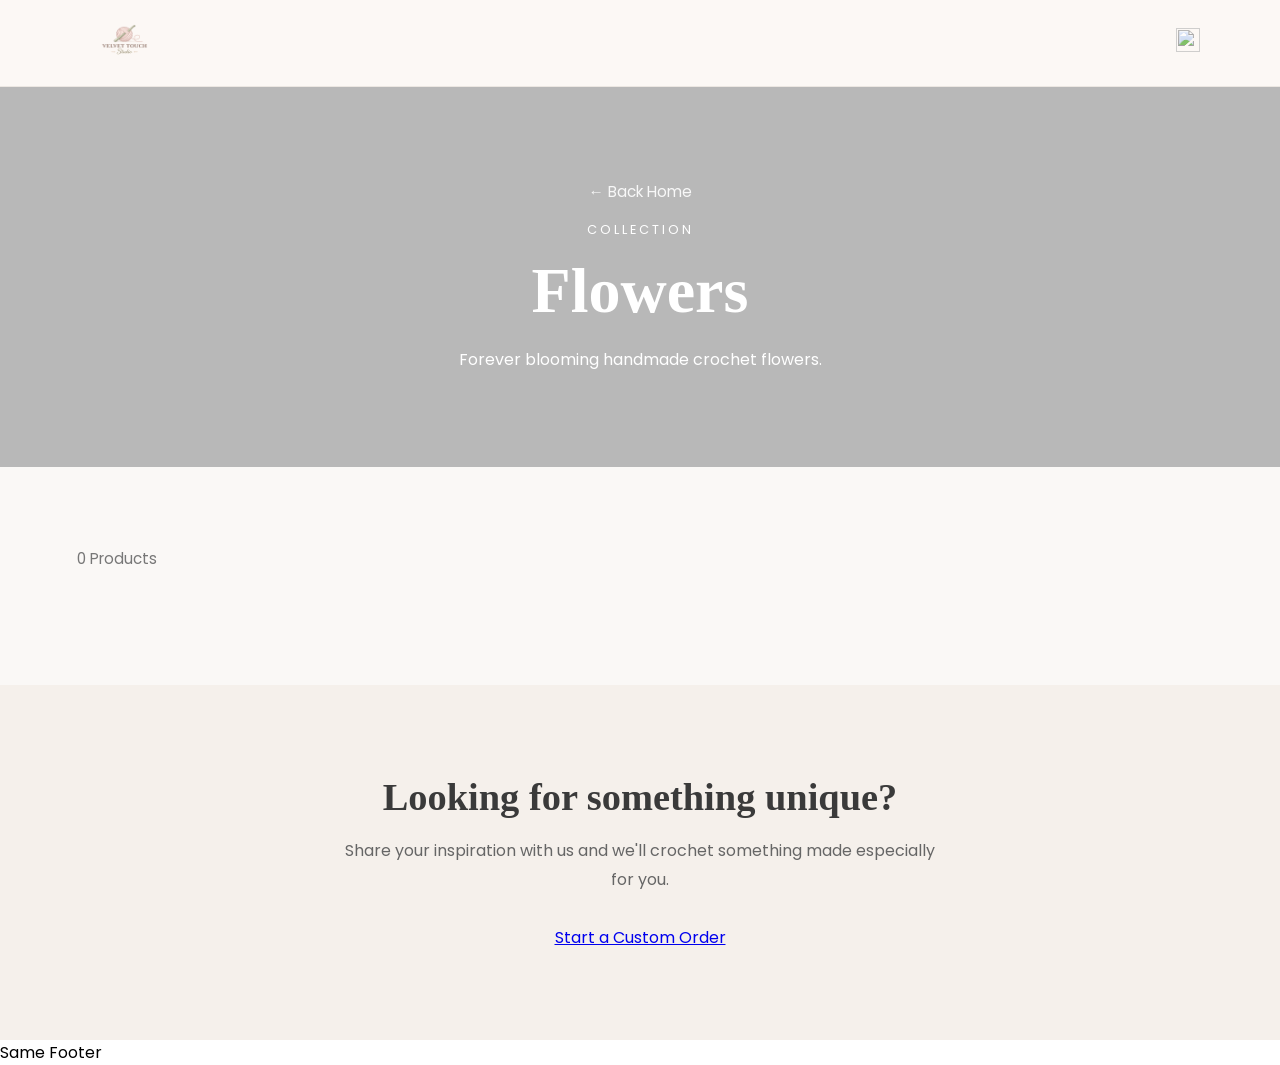
==== collection.html @ 92d32de0 "!!" ====
<!DOCTYPE html>
<html lang="en">
<head>
    <meta charset="UTF-8">
    <meta name="viewport"
        content="width=device-width, initial-scale=1.0">

    <title>Collection | Velvet Touch Studio</title>

    <link rel="stylesheet" href="landing.css">
    <link rel="stylesheet" href="collection.css">
    <link
      href="https://fonts.googleapis.com/css2?family=Dancing+Script:wght@400..700&family=Poppins:wght@300;400;500;600&display=swap"
      rel="stylesheet"
    />

</head>

<body>

<!-- ================= NAVBAR ================= -->

<header class="navbar">

    <a href="index.html">
        <img src="Assets/logo-studio.png"
            class="nav-logo">
    </a>

    <div class="nav-icons">

        <a href="https://www.instagram.com/velvet_touch_studio07/"
            target="_blank">

            <img src="Assets/instagram.png"
                class="social-icon">

        </a>

    </div>

</header>


<!-- ================= HERO ================= -->

<section class="collection-hero">

    <div class="overlay"></div>

    <div class="hero-content">

        <a href="index.html" class="back-link">
            ← Back Home
        </a>

        <span id="collectionTag">
            Collection
        </span>

        <h1 id="collectionTitle">
            Flowers
        </h1>

        <p id="collectionDescription">

            Handmade crochet creations made
            with love and care.

        </p>

    </div>

</section>


<!-- ================= PRODUCTS ================= -->

<section class="collection-products">

    <div class="product-count">

        <span id="totalProducts">
            0 Products
        </span>

    </div>

    <div class="product-grid"
        id="productGrid">

    </div>

</section>


<!-- ================= CTA ================= -->

<section class="custom-order">

    <h2>

        Looking for something unique?

    </h2>

    <p>

        Share your inspiration with us and
        we'll crochet something made
        especially for you.

    </p>

    <a

href="https://wa.me/919152368605?text=Hi! I'd like to place a custom crochet order."

class="order-btn"

target="_blank">

Start a Custom Order

</a>

</section>


<!-- ================= FOOTER ================= -->

<footer>

    Same Footer

</footer>


<script src="collection.js"></script>

</body>

</html>
---- landing.css ----
* {
  margin: 0;
  padding: 0;
  box-sizing: border-box;
  font-family: "Poppins", sans-serif;
}

/* ANNOUNCEMENT BAR */
/* Announcement Bar */

.announcement-bar {
  width: 100%;
  overflow: hidden;
  background: #2f2a27;
  color: #fff;
  border-bottom: 1px solid rgba(255, 255, 255, 0.08);
  padding: 12px 0;
}

.announcement-track {
  display: flex;
  width: max-content;
  animation: marquee 18s linear infinite;
}

.announcement-track span {
  white-space: nowrap;
  padding-right: 80px;
  font-size: 12px;
  letter-spacing: 2px;
  text-transform: uppercase;
  font-weight: 500;
}

@keyframes marquee {
  from {
    transform: translateX(0%);
  }

  to {
    transform: translateX(-50%);
  }
}

/* NAVBAR */
/* ================= NAVBAR ================= */
/* ================= NAVBAR ================= */

.navbar{
    position: sticky;
    top:0;
    z-index:1000;

    display:flex;
    justify-content:space-between;
    align-items:center;

    padding:14px 80px;

    background:rgba(252,248,245,.92);
    backdrop-filter:blur(15px);

    border-bottom:1px solid #ece7e2;
}

.nav-logo{
    height:58px;
    display:block;
}

/* Links */

.nav-links{
    display:flex;
    align-items:center;
    gap:50px;
}

.nav-links a{
    text-decoration:none;
    color:#3B312E;
    font-size:15px;
    font-weight:500;
    position:relative;
    transition:.3s;
}

.nav-links a::after{
    content:"";
    position:absolute;

    left:0;
    bottom:-6px;

    width:0;
    height:2px;

    background:#8A5A63;

    transition:.3s;
}

.nav-links a:hover{
    color:#8A5A63;
}

.nav-links a:hover::after{
    width:100%;
}

/* Right */

.nav-right{
    display:flex;
    align-items:center;
}

.social-icon{
    width:24px;
    height:24px;

    opacity:.75;

    transition:.3s;
}

.social-icon:hover{
    opacity:1;
    transform:scale(1.12);
}
/* HERO */
/* ================= HERO ================= */

.hero {
    display: flex;
    justify-content: space-between;
    align-items: center;

    padding: 80px 90px;
    min-height: 85vh;

    background: #FCF8F5;
    overflow: hidden;
}

.hero-left {
    width: 48%;
}

.hero-tag {
    color: #8A5A63;
    font-size: 14px;
    letter-spacing: 3px;
    text-transform: uppercase;
    margin-bottom: 18px;
}

.hero-left h1 {
    font-size: 4.5rem;
    line-height: 1;
    color: #2F2A27;
    font-family: "Cormorant Garamond", serif;
    margin-bottom: 24px;
}

.hero-left p {
    font-size: 18px;
    line-height: 1.8;
    color: #666;
    max-width: 500px;
    margin-bottom: 35px;
}

.hero-buttons{
    display:flex;
    gap:18px;
}

.hero-buttons a{
    text-decoration:none;
    padding:14px 28px;
    border-radius:999px;
    font-weight:600;
    transition:.3s;
}

.hero-buttons a:first-child{
    background:#8A5A63;
    color:white;
}

.hero-buttons a:last-child{
    border:1px solid #8A5A63;
    color:#8A5A63;
}

.hero-buttons a:hover{
    transform:translateY(-4px);
}

/* RIGHT */

.hero-right{
    width:45%;
    position:relative;

    display:flex;
    justify-content:center;
    align-items:center;
}

/* Blob */

.blob{
    position:absolute;

    width:480px;
    height:480px;

    background:#F3E4DB;

    border-radius:55% 45% 60% 40%;

    z-index:1;
}

/* Image */

.hero-right img{
    width:430px;
    position:relative;
    z-index:2;

    animation:float 5s ease-in-out infinite;
}

/* Floating Animation */

@keyframes float{

    0%{
        transform:translateY(0);
    }

    50%{
        transform:translateY(-12px);
    }

    100%{
        transform:translateY(0);
    }

}
/* FEATURES */
.why-us {
  background: #f8f5f1;
  padding: 70px 8%;
}

.section-heading {
  text-align: center;
  margin-bottom: 45px;
}

.section-heading span {
  color: #8aa583;
  font-size: 0.8rem;
  letter-spacing: 3px;
  font-weight: 600;
}

.section-heading h2 {
  margin-top: 10px;
  font-size: 2rem;
  color: #3d352f;
}

.feature-grid {
  display: flex;
  justify-content: center;
  gap: 35px;
  flex-wrap: wrap;
}

.feature-card {
  width: 220px;
  text-align: center;
  padding: 0;
  background: transparent;
  border-radius: 0;
}

.feature-card img {
  width: 58px;
  margin-bottom: 18px;
  cursor :pointer;
  transition: transform .3s ease;
}

.feature-card:hover img {
  transform: translateY(-6px);
}

.feature-card h3 {
  font-size: 1.1rem;
  color: #3d352f;
  margin-bottom: 10px;
}

.feature-card p {
  color: #6b6b6b;
  line-height: 1.7;
  font-size: .92rem;
}
/* SHARED PRODUCT STYLES */
.section-title {
  font-size: 2.2rem;
  font-family: "Dancing Script", cursive;
  color: #3a3a3a;
  margin-bottom: 6px;
}
.section-subtitle {
  color: #888;
  font-size: 0.92rem;
  font-weight: 300;
}
.product-info {
  padding: 14px 16px 18px;
}
.product-info h3 {
  font-size: 0.95rem;
  color: #3a3a3a;
  margin-bottom: 4px;
  font-weight: 500;
}
.price {
  color: #8aa583;
  font-weight: 600;
  font-size: 0.95rem;
  margin-bottom: 12px;
}
.card-btn {
  display: inline-block;
  text-decoration: none;
  padding: 7px 18px;
  border-radius: 50px;
  background: #8aa583;
  color: white;
  font-size: 0.82rem;
  font-weight: 500;
  transition: background 0.2s;
}
.card-btn:hover {
  background: #76926e;
}

/* NEW ARRIVALS */
/* ================= NEW ARRIVALS ================= */

/*========================*/

.new-arrivals{

width:min(1300px,92%);

margin:90px auto;

background:#4F3138;

border-radius:35px;

padding:45px;

}

/*========================*/

.arrival-header{

display:flex;

justify-content:space-between;

align-items:center;

padding-bottom:25px;

margin-bottom:35px;

border-bottom:1px solid rgba(255,255,255,.12);

}

.arrival-header h2{

font-size:2.8rem;

font-family:"Cormorant Garamond",serif;

color:white;

margin-top:12px;

}

.arrival-header p{

margin-top:10px;

color:#D6C8CB;

max-width:430px;

line-height:1.7;

}

.arrival-heading-small{

background:#65414A;

padding:8px 18px;

border-radius:999px;

color:#F2C66E;

font-size:.72rem;

letter-spacing:2px;

font-weight:600;

}

.arrival-header a{

color:white;

text-decoration:none;

font-weight:600;

}

/*========================*/

.new-arrivals-grid{

display:grid;

grid-template-columns:repeat(auto-fit,minmax(250px,1fr));

gap:26px;

}

/*========================*/

.arrival-card{

background:#65414A;

border-radius:22px;

overflow:hidden;

transition:.35s;

}

.arrival-card:hover{

transform:translateY(-10px);

}

.arrival-image{

padding:18px;

padding-bottom:0;

}

.arrival-image img{

width:100%;

height:320px;

border-radius:18px;

object-fit:cover;

display:block;

}

/*========================*/

.arrival-content{

padding:16px;

}

.arrival-label{

font-size:.72rem;

letter-spacing:2px;

color:#F2C66E;

text-transform:uppercase;

}

.arrival-content h3{

color:white;

/* font-size:1.1rem; */

/* margin:10px 0 22px; */

font-weight:500;

line-height:1.5;
 font-size:1rem;
  margin:8px 0 16px;

}

.arrival-footer{

display:flex;

justify-content:space-between;

align-items:center;

padding-top:15px;

border-top:1px solid rgba(255,255,255,.08);

}

.arrival-price{

color:#F2C66E;

font-size:1.2rem;

font-weight:600;

}

.arrival-btn{

color:white;

text-decoration:none;

font-weight:600;

transition:.3s;

}

.arrival-btn:hover{

transform:translateX(5px);

}

/* OUR COLLECTION */
/*=========================
      COLLECTIONS
==========================*/
.collections{

padding:90px 6%;

background:#faf8f6;

overflow:hidden;

}

.collection-header{

text-align:center;

margin-bottom:45px;

}

.collection-slider{

display:flex;

align-items:center;

gap:20px;

}

.collection-track{

display:flex;

gap:25px;

overflow-x:auto;

scroll-behavior:smooth;

scrollbar-width:none;

}

.collection-track::-webkit-scrollbar{

display:none;

}

.collection-card{

min-width:300px;

background:white;

border-radius:22px;

overflow:hidden;

box-shadow:0 12px 35px rgba(0,0,0,.06);

transition:.35s;

flex-shrink:0;

}

.collection-card:hover{

transform:translateY(-8px);

}

.collection-card img{

width:100%;

height:280px;

object-fit:cover;

}

.collection-info{

padding:24px;

}

.collection-info h3{

font-size:1.2rem;

margin-bottom:15px;

color:#2f2f2f;

}

.collection-info a{

text-decoration:none;

font-weight:600;

color:#8a5a63;

}

.collection-arrow{

width:55px;

height:55px;

border:none;

border-radius:50%;

background:white;

box-shadow:0 5px 20px rgba(0,0,0,.08);

cursor:pointer;

font-size:1.4rem;

transition:.3s;

}

.collection-arrow:hover{

background:#8a5a63;

color:white;

}

/* ===========================
        FOUNDER
=========================== */

.founder{
    max-width:1200px;
    margin:100px auto;
    padding:0 5%;

    display:grid;
    grid-template-columns:420px 1fr;
    align-items:center;
    gap:70px;
}

.founder-image img{
    width:100%;
    height:500px;
    object-fit:cover;

    border-radius:24px;

    box-shadow:0 20px 50px rgba(0,0,0,.08);
}

.founder-tag{
    color:#8AA583;
    font-size:.8rem;
    letter-spacing:3px;
    font-weight:600;
}

.founder-content h2{
    font-size:2.3rem;
    margin:15px 0 25px;
    color:#3d352f;
    font-family:"Cormorant Garamond", serif;
}

.founder-content p{
    color:#666;
    line-height:1.9;
    margin-bottom:18px;
    max-width:580px;
}

.founder-btn{
    display:inline-block;
    margin-top:10px;

    background:#8AA583;
    color:#fff;

    padding:12px 26px;

    border-radius:50px;

    text-decoration:none;
    transition:.3s;
}

.founder-btn:hover{
    background:#76926e;
}

/* FOOTER */
.footer {
  background: #3a3a3a;
  color: white;
  padding: 40px 80px;
  display: flex;
  justify-content: space-between;
  align-items: center;
  flex-wrap: wrap;
  gap: 20px;
}
.footer-left img {
  height: 80px;
  /* filter: brightness(0) invert(1); */
  opacity: 0.85;
}
.footer-left p {
  font-size: 0.82rem;
  color: #aaa;
  margin-top: 8px;
}
.footer-right {
  display: flex;
  gap: 20px;
  align-items: center;
}
.footer-right a {
  color: #ccc;
  text-decoration: none;
  font-size: 0.88rem;
  transition: color 0.2s;
}
.footer-right a:hover {
  color: white;
}
.footer-social {
  display: flex;
  gap: 14px;
  align-items: center;
}
.footer-social-icon {
  height: 22px;
  width: 22px;
  filter: brightness(0) invert(1);
  opacity: 0.75;
  transition: opacity 0.2s;
}
.footer-social-icon:hover {
  opacity: 1;
}
.footer-bottom {
  background: #2e2e2e;
  text-align: center;
  padding: 14px;
  font-size: 0.8rem;
  color: #888;
}
.footer-bottom img {
  height: 15px;
  width: auto;
  filter: brightness(0) invert(1);
}
.carousel-wrapper {
  display: none;
}
.product-grid {
  display: grid;
}
/* .announcement-bar {
  overflow: hidden;
  white-space: nowrap;
}

.announcement-track {
  display: flex;
  width: max-content;
  animation: scroll-left 15s linear infinite;
}



/* @keyframes scroll-left {
  from {
    transform: translateX(0);
  }
  to {
    transform: translateX(-50%);
  }
} */

@media (max-width: 768px) {
  /* NAVBAR */
  .navbar{
        padding:14px 20px;
    }

    .nav-links{
        display:none;
    }

    .nav-logo{
        height:48px;
    }

  /* HERO */
  .hero {
    min-height: 350px;
  }
  .heading {
    font-size: 2.5rem;
  }
  .sub-heading {
    font-size: 0.9rem;
  }

  /* FEATURES */
  .features {
    padding: 40px 20px;
    gap: 30px;
    flex-direction: column;
    align-items: center;
  }

  /* NEW ARRIVALS */
  .new-arrivals {
    padding: 40px 0;
  }
  .new-arrivals-grid {
    display: none;
  }

  /* COLLECTION */
  .collection {
    padding: 40px 0;
  }
  .product-grid {
    display: none !important;
  }

  /* CATEGORY TABS - single scrollable row, no cutoff */
  .category-tabs {
    flex-wrap: wrap;
    justify-content: center;
    overflow-x: auto;
    gap: 8px;
    padding: 0 20px 10px;
    margin: 20px 0 30px;
    scrollbar-width: none;
    -webkit-overflow-scrolling: touch;
  }
  .category-tabs::-webkit-scrollbar {
    display: none;
  }
  .tab-btn {
    flex-shrink: 0;
    white-space: nowrap;
  }
  .tab-btn:last-child {
    margin-right: 20px;
  }

  /* CAROUSEL - clean single card, no peeking */
  .carousel-wrapper {
    display: block;
    padding: 0 20px;
    overflow: hidden;
    width: 100%;
    box-sizing: border-box;
  }
  .carousel-track {
    display: flex;
    width: 100%;
    transition: transform 0.35s ease;
  }
  .carousel-card {
    width: 100%;
    min-width: 100%;
    max-width: 100%;
    flex-shrink: 0;
    background: white;
    border-radius: 16px;
    overflow: hidden;
    box-shadow: 0 4px 20px rgba(0, 0, 0, 0.08);
    position: relative;
    box-sizing: border-box;
  }
  .carousel-card.hidden {
    display: none;
  }
  .carousel-card img {
    width: 100%;
    height: 300px;
    object-fit: contain;
    background: #f9f5f0;
  }
  .carousel-card .new-tag {
    position: absolute;
    top: 12px;
    left: 12px;
  }
  .carousel-dots {
    display: flex;
    justify-content: center;
    gap: 8px;
    margin-top: 16px;
  }
  .dot {
    width: 8px;
    height: 8px;
    border-radius: 50%;
    background: #ccc;
    cursor: pointer;
    transition: all 0.2s;
  }
  .dot.active {
    background: #8aa583;
    width: 20px;
    border-radius: 10px;
  }

  /* FOUNDER */
  .founder {
    flex-direction: column;
  }
  .founder-text {
    padding: 40px 30px;
  }
  .founder-image {
    min-height: 250px;
  }

  /* FOOTER */
  .footer {
    flex-direction: column;
    text-align: center;
    padding: 30px 20px;
  }
}

@media (max-width: 480px) {
  .heading {
    font-size: 2rem;
  }
  .tab-btn {
    padding: 7px 16px;
    font-size: 0.8rem;
  }
}
---- collection.css ----
/* ===========================
      COLLECTION HERO
=========================== */

.collection-hero{
    height:380px;
    background-image:url("../Assets/Banners/flowers.jpg");
    background-size:cover;
    background-position:center;
    position:relative;

    display:flex;
    justify-content:center;
    align-items:center;
    text-align:center;
}

.collection-hero::before{
    content:"";
    position:absolute;
    inset:0;
    background:rgba(0,0,0,.28);
}

.hero-content{
    position:relative;
    z-index:2;
    color:white;
    padding:20px;
}

.back-link{
    display:inline-block;
    color:white;
    text-decoration:none;
    margin-bottom:18px;
    font-size:.95rem;
    opacity:.9;
}

.back-link:hover{
    opacity:1;
}

#collectionTag{
    display:block;
    text-transform:uppercase;
    letter-spacing:3px;
    font-size:.8rem;
    margin-bottom:15px;
}

#collectionTitle{
    font-size:4rem;
    font-family:"Cormorant Garamond",serif;
    margin-bottom:18px;
}

#collectionDescription{
    max-width:600px;
    margin:auto;
    line-height:1.8;
}



/* ===========================
      PRODUCTS
=========================== */

.collection-products{

    padding:80px 6%;

    background:#faf8f6;

}

.product-count{

    margin-bottom:35px;

    color:#777;

    font-size:.95rem;

}

.product-grid{

    display:grid;

    grid-template-columns:repeat(auto-fit,minmax(260px,1fr));

    gap:28px;

}



/* ===========================
      PRODUCT CARD
=========================== */

.product-card{

    background:white;

    border-radius:22px;

    overflow:hidden;

    box-shadow:0 12px 30px rgba(0,0,0,.06);

    transition:.35s;

}

.product-card:hover{

    transform:translateY(-8px);

    box-shadow:0 18px 45px rgba(0,0,0,.12);

}

.product-card img{

    width:100%;

    height:300px;

    object-fit:cover;

    transition:.4s;

}

.product-card:hover img{

    transform:scale(1.05);

}

.product-info{

    padding:22px;

}

.product-info h3{

    color:#333;

    margin-bottom:10px;

    font-size:1.1rem;

}

.price{

    color:#8AA583;

    font-size:1rem;

    font-weight:600;

    margin-bottom:18px;

}

.card-btn{

    display:inline-block;

    padding:11px 22px;

    border-radius:50px;

    background:#8AA583;

    color:white;

    text-decoration:none;

    transition:.3s;

}

.card-btn:hover{

    background:#76926e;

}



/* ===========================
      CUSTOM ORDER
=========================== */

.custom-order{

    padding:90px 6%;

    background:#f5f0eb;

    text-align:center;

}

.custom-order h2{

    font-size:2.4rem;

    margin-bottom:18px;

    color:#3a3a3a;

    font-family:"Cormorant Garamond",serif;

}

.custom-order p{

    max-width:600px;

    margin:auto auto 30px;

    color:#666;

    line-height:1.8;

}
.empty-state{
    grid-column:1/-1;
    text-align:center;
    padding:80px 20px;
}

.empty-state h2{
    margin-bottom:10px;
    color:#444;
}

.empty-state p{
    color:#777;
}



/* ===========================
      MOBILE
=========================== */

@media(max-width:768px){

.collection-hero{

height:300px;

}

#collectionTitle{

font-size:2.6rem;

}

.collection-products{

padding:60px 20px;

}

.product-grid{

grid-template-columns:1fr;

}

.product-card img{

height:260px;

}

.custom-order{

padding:70px 20px;

}

.custom-order h2{

font-size:2rem;

}

}
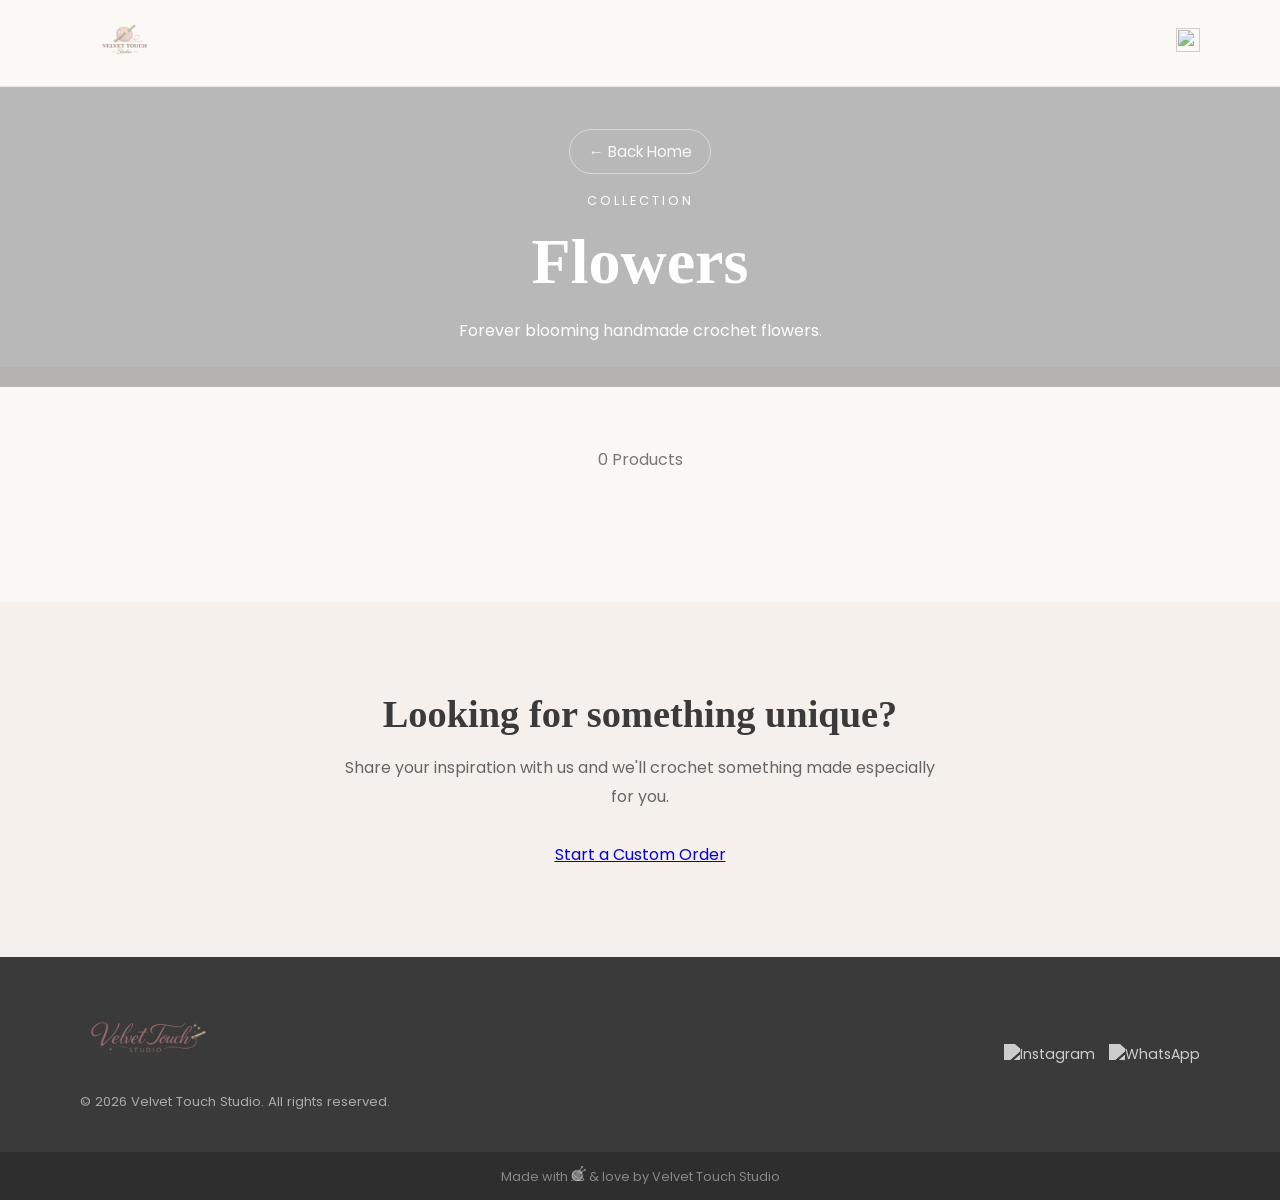
==== commit 3cb122c7: "lil fixed" ====
--- a/collection.html
+++ b/collection.html
@@ -32,8 +32,8 @@
         <a href="https://www.instagram.com/velvet_touch_studio07/"
             target="_blank">
 
-            <img src="Assets/instagram.png"
-                class="social-icon">
+            <img src="https://cdn.jsdelivr.net/npm/simple-icons@v9/icons/instagram.svg"
+                 class="social-icon">
 
         </a>
 
@@ -127,13 +127,44 @@
 </section>
 
 
-<!-- ================= FOOTER ================= -->
+ <!-- ================= FOOTER ================= -> -->
+   <footer class="footer">
+      <div class="footer-left">
+        <img src="Assets/logo-velvet.png" alt="Velvet Touch Studio" />
+        <p>© 2026 Velvet Touch Studio. All rights reserved.</p>
+      </div>
+      <div class="footer-right">
+        <div class="footer-social">
+          <a
+            href="https://www.instagram.com/velvet_touch_studio07/"
+            target="_blank"
+            aria-label="Instagram"
+          >
+            <img
+              src="https://cdn.jsdelivr.net/npm/simple-icons@v9/icons/instagram.svg"
+              alt="Instagram"
+              class="footer-social-icon"
+            />
+          </a>
+          <a
+            href="https://wa.me/919152368605"
+            target="_blank"
+            aria-label="WhatsApp"
+          >
+            <img
+              src="https://cdn.jsdelivr.net/npm/simple-icons@v9/icons/whatsapp.svg"
+              alt="WhatsApp"
+              class="footer-social-icon"
+            />
+          </a>
+        </div>
+      </div>
+    </footer>
+     <div class="footer-bottom">
+      Made with <img src="Assets/knitting.png" alt="knittling" /> & love by
+      Velvet Touch Studio
+    </div>
 
-<footer>
-
-    Same Footer
-
-</footer>
 
 
 <script src="collection.js"></script>
--- a/collection.css
+++ b/collection.css
@@ -3,7 +3,7 @@
 =========================== */
 
 .collection-hero{
-    height:380px;
+    height:300px;
     background-image:url("../Assets/Banners/flowers.jpg");
     background-size:cover;
     background-position:center;
@@ -36,7 +36,12 @@
     margin-bottom:18px;
     font-size:.95rem;
     opacity:.9;
-}
+    padding:10px 18px;
+    border:1px solid rgba(255,255,255,.5);
+    border-radius:50px;
+}
+
+
 
 .back-link:hover{
     opacity:1;
@@ -71,18 +76,17 @@
 .collection-products{
 
     padding:80px 6%;
+     margin-top:-20px;
 
     background:#faf8f6;
 
 }
 
 .product-count{
-
-    margin-bottom:35px;
-
+    text-align:center;
+    margin-bottom:50px;
     color:#777;
-
-    font-size:.95rem;
+    font-size:1rem;
 
 }
 
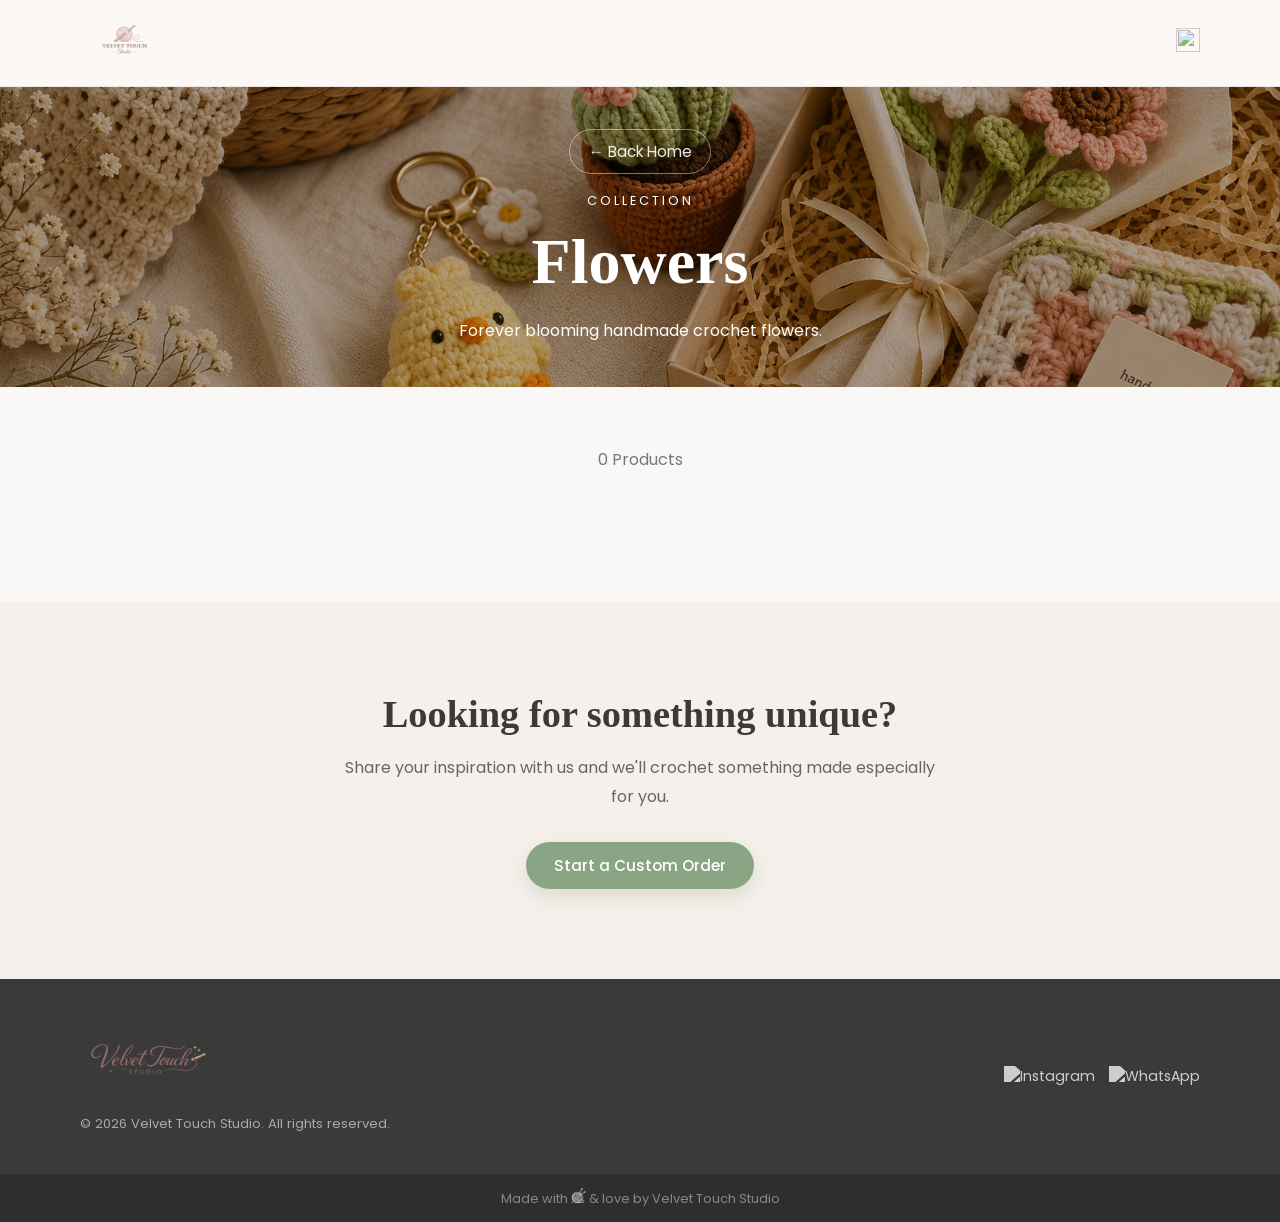
==== commit d4fc9c94: "lil" ====
--- a/collection.html
+++ b/collection.html
@@ -66,11 +66,8 @@
 
             Handmade crochet creations made
             with love and care.
-
         </p>
-
     </div>
-
 </section>
 
 
--- a/landing.css
+++ b/landing.css
@@ -778,6 +778,7 @@
     transition:.3s;
 }
 
+
 .founder-btn:hover{
     background:#76926e;
 }
@@ -872,161 +873,73 @@
   }
 } */
 
-@media (max-width: 768px) {
-  /* NAVBAR */
-  .navbar{
-        padding:14px 20px;
-    }
-
-    .nav-links{
-        display:none;
-    }
-
-    .nav-logo{
-        height:48px;
-    }
-
-  /* HERO */
-  .hero {
-    min-height: 350px;
-  }
-  .heading {
-    font-size: 2.5rem;
-  }
-  .sub-heading {
-    font-size: 0.9rem;
-  }
-
-  /* FEATURES */
-  .features {
-    padding: 40px 20px;
-    gap: 30px;
-    flex-direction: column;
-    align-items: center;
-  }
-
-  /* NEW ARRIVALS */
-  .new-arrivals {
-    padding: 40px 0;
-  }
-  .new-arrivals-grid {
-    display: none;
-  }
-
-  /* COLLECTION */
-  .collection {
-    padding: 40px 0;
-  }
-  .product-grid {
-    display: none !important;
-  }
-
-  /* CATEGORY TABS - single scrollable row, no cutoff */
-  .category-tabs {
-    flex-wrap: wrap;
-    justify-content: center;
-    overflow-x: auto;
-    gap: 8px;
-    padding: 0 20px 10px;
-    margin: 20px 0 30px;
-    scrollbar-width: none;
-    -webkit-overflow-scrolling: touch;
-  }
-  .category-tabs::-webkit-scrollbar {
-    display: none;
-  }
-  .tab-btn {
-    flex-shrink: 0;
-    white-space: nowrap;
-  }
-  .tab-btn:last-child {
-    margin-right: 20px;
-  }
-
-  /* CAROUSEL - clean single card, no peeking */
-  .carousel-wrapper {
-    display: block;
-    padding: 0 20px;
-    overflow: hidden;
-    width: 100%;
-    box-sizing: border-box;
-  }
-  .carousel-track {
-    display: flex;
-    width: 100%;
-    transition: transform 0.35s ease;
-  }
-  .carousel-card {
-    width: 100%;
-    min-width: 100%;
-    max-width: 100%;
-    flex-shrink: 0;
-    background: white;
-    border-radius: 16px;
-    overflow: hidden;
-    box-shadow: 0 4px 20px rgba(0, 0, 0, 0.08);
-    position: relative;
-    box-sizing: border-box;
-  }
-  .carousel-card.hidden {
-    display: none;
-  }
-  .carousel-card img {
-    width: 100%;
-    height: 300px;
-    object-fit: contain;
-    background: #f9f5f0;
-  }
-  .carousel-card .new-tag {
-    position: absolute;
-    top: 12px;
-    left: 12px;
-  }
-  .carousel-dots {
-    display: flex;
-    justify-content: center;
-    gap: 8px;
-    margin-top: 16px;
-  }
-  .dot {
-    width: 8px;
-    height: 8px;
-    border-radius: 50%;
-    background: #ccc;
-    cursor: pointer;
-    transition: all 0.2s;
-  }
-  .dot.active {
-    background: #8aa583;
-    width: 20px;
-    border-radius: 10px;
-  }
-
-  /* FOUNDER */
-  .founder {
-    flex-direction: column;
-  }
-  .founder-text {
-    padding: 40px 30px;
-  }
-  .founder-image {
-    min-height: 250px;
-  }
-
-  /* FOOTER */
-  .footer {
-    flex-direction: column;
-    text-align: center;
-    padding: 30px 20px;
-  }
-}
-
-@media (max-width: 480px) {
-  .heading {
-    font-size: 2rem;
-  }
-  .tab-btn {
-    padding: 7px 16px;
-    font-size: 0.8rem;
-  }
-}
+#home{
+    scroll-margin-top:100px;
+}
+
+#new-arrivals{
+    scroll-margin-top:100px;
+}
+
+#collections{
+    scroll-margin-top:100px;
+}
+
+#founder{
+    scroll-margin-top:100px;
+}
+@media (max-width:768px){
+
+html,body{overflow-x:hidden;}
+.navbar{padding:14px 18px;}
+.nav-links{display:none;}
+.nav-logo{height:45px;}
+.social-icon{width:26px;height:26px;}
+
+.hero{flex-direction:column;text-align:center;padding:50px 20px;min-height:auto;gap:35px}
+.hero-left,.hero-right{width:100%;}
+.hero-left h1{font-size:3rem;}
+.hero-left p{font-size:16px;max-width:100%;margin:0 auto 30px;}
+.hero-buttons{justify-content:center;flex-wrap:wrap;margin-top: 30px;}
+.blob{width:300px;height:300px;}
+.hero-right img{width:280px;}
+.hero-left{
+    order:1;
+}
+.hero-right{
+    order:2;
+}
+
+.why-us{padding:60px 20px;}
+.feature-grid{flex-direction:column;align-items:center;gap:35px;}
+.feature-card{width:100%;max-width:320px;}
+
+.new-arrivals{width:92%;padding:30px 20px;margin:60px auto;}
+.arrival-header{flex-direction:column;align-items:flex-start;gap:18px;}
+.arrival-header h2{font-size:2rem;}
+.new-arrivals-grid{grid-template-columns:1fr;}
+.arrival-image img{height:250px;}
+
+.collections{padding:60px 20px;}
+.collection-arrow{display:none;}
+.collection-card{min-width:250px;}
+.collection-card img{height:220px;}
+
+.founder{display:flex;flex-direction:column;gap:40px;margin:70px auto;}
+.founder-image img{height:380px;}
+.founder-content{text-align:center;}
+.founder-content p{max-width:100%;}
+
+.footer{flex-direction:column;text-align:center;padding:40px 20px;}
+.footer-right{justify-content:center;flex-wrap:wrap;}
+
+.carousel-wrapper{display:block;}
+/* .product-grid{display:none !important;}
+} */
+
+@media (max-width:480px){
+.hero-left h1{font-size:2.4rem;}
+.hero-left p{font-size:15px;}
+.hero-right img{width:240px;}
+}
+  
--- a/collection.css
+++ b/collection.css
@@ -4,7 +4,7 @@
 
 .collection-hero{
     height:300px;
-    background-image:url("../Assets/Banners/flowers.jpg");
+    background-image:url("./Assets/banner.png");
     background-size:cover;
     background-position:center;
     position:relative;
@@ -93,10 +93,10 @@
 .product-grid{
 
     display:grid;
-
-    grid-template-columns:repeat(auto-fit,minmax(260px,1fr));
-
-    gap:28px;
+    grid-template-columns:repeat(4,280px);
+    justify-content:center;
+    gap:30px;
+
 
 }
 
@@ -251,6 +251,37 @@
 .empty-state p{
     color:#777;
 }
+.order-btn{
+    display:inline-flex;
+    align-items:center;
+    justify-content:center;
+
+    padding:12px 28px;
+
+    background:#8aa583;
+    color:#fff;
+
+    text-decoration:none;
+
+    border-radius:50px;
+
+    font-size:0.95rem;
+    font-weight:500;
+
+    transition:0.3s ease;
+
+    box-shadow:0 8px 20px rgba(138,165,131,.25);
+}
+
+.order-btn:hover{
+
+    background:#76926e;
+
+    transform:translateY(-2px);
+
+    box-shadow:0 12px 28px rgba(138,165,131,.35);
+
+}
 
 
 
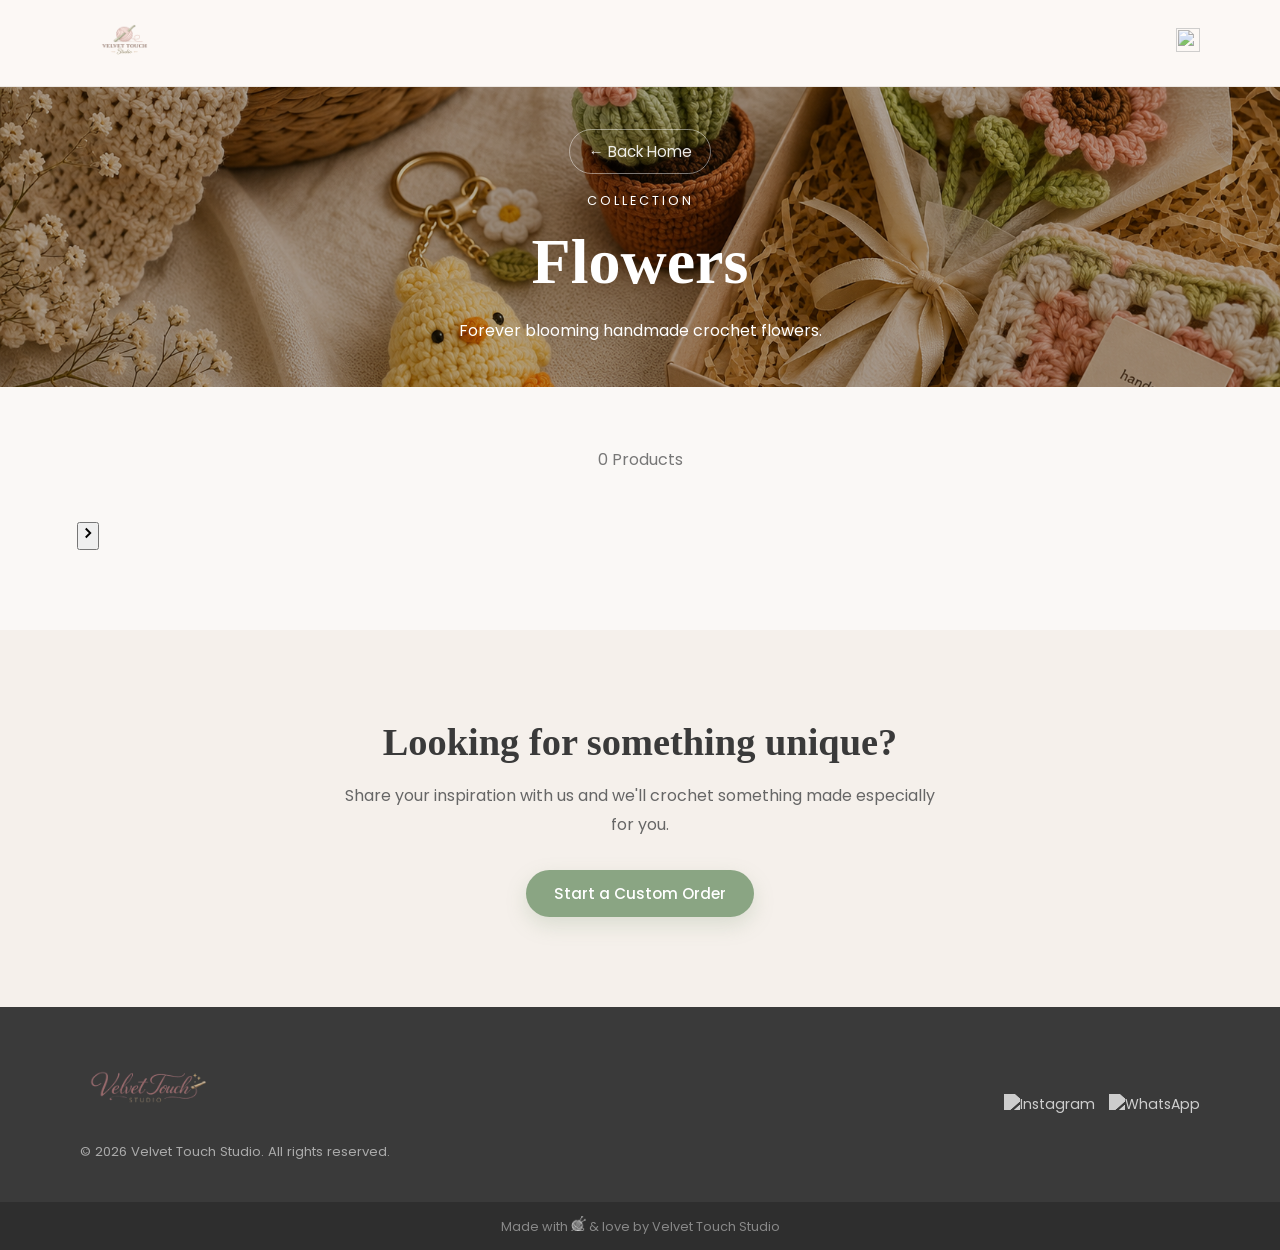
==== commit 9cc176c0: "updated" ====
--- a/collection.html
+++ b/collection.html
@@ -2,8 +2,7 @@
 <html lang="en">
 <head>
     <meta charset="UTF-8">
-    <meta name="viewport"
-        content="width=device-width, initial-scale=1.0">
+    <meta name="viewport" content="width=device-width, initial-scale=1.0, maximum-scale=1.0, user-scalable=no" />    
 
     <title>Collection | Velvet Touch Studio</title>
 
@@ -13,6 +12,7 @@
       href="https://fonts.googleapis.com/css2?family=Dancing+Script:wght@400..700&family=Poppins:wght@300;400;500;600&display=swap"
       rel="stylesheet"
     />
+    <link rel="stylesheet" href="https://cdn.jsdelivr.net/npm/swiper@11/swiper-bundle.min.css" />
 
 </head>
 
@@ -82,6 +82,16 @@
         </span>
 
     </div>
+    <!-- HTML me bas ye container aur arrow hona chahiye -->
+<div style="position: relative;">
+  
+  <!-- Right Side Floating Arrow (Screenshot wala) -->
+  <button class="swiper-button-next-custom" id="nextBtn">
+    <svg viewBox="0 0 24 24" width="18" height="18" stroke="#000" stroke-width="2.5" fill="none">
+      <path d="M9 18l6-6-6-6"/>
+    </svg>
+  </button>
+
 
     <div class="product-grid"
         id="productGrid">
@@ -162,6 +172,8 @@
       Velvet Touch Studio
     </div>
 
+    <script src="https://cdn.jsdelivr.net/npm/swiper@11/swiper-bundle.min.js"></script>
+
 
 
 <script src="collection.js"></script>
--- a/landing.css
+++ b/landing.css
@@ -355,225 +355,119 @@
 }
 
 /* NEW ARRIVALS */
-/* ================= NEW ARRIVALS ================= */
-
-/*========================*/
-
-.new-arrivals{
-
-width:min(1300px,92%);
-
-margin:90px auto;
-
-background:#4F3138;
-
-border-radius:35px;
-
-padding:45px;
-
-}
-
-/*========================*/
-
-.arrival-header{
-
-display:flex;
-
-justify-content:space-between;
-
-align-items:center;
-
-padding-bottom:25px;
-
-margin-bottom:35px;
-
-border-bottom:1px solid rgba(255,255,255,.12);
-
-}
-
-.arrival-header h2{
-
-font-size:2.8rem;
-
-font-family:"Cormorant Garamond",serif;
-
-color:white;
-
-margin-top:12px;
-
-}
-
-.arrival-header p{
-
-margin-top:10px;
-
-color:#D6C8CB;
-
-max-width:430px;
-
-line-height:1.7;
-
-}
-
-.arrival-heading-small{
-
-background:#65414A;
-
-padding:8px 18px;
-
-border-radius:999px;
-
-color:#F2C66E;
-
-font-size:.72rem;
-
-letter-spacing:2px;
-
-font-weight:600;
-
-}
-
-.arrival-header a{
-
-color:white;
-
-text-decoration:none;
-
-font-weight:600;
-
-}
-
-/*========================*/
-
-.new-arrivals-grid{
-
-display:grid;
-
-grid-template-columns:repeat(auto-fit,minmax(250px,1fr));
-
-gap:26px;
-
-}
-
-/*========================*/
-
-.arrival-card{
-
-background:#65414A;
-
-border-radius:22px;
-
-overflow:hidden;
-
-transition:.35s;
-
-}
-
-.arrival-card:hover{
-
-transform:translateY(-10px);
-
-}
-
-.arrival-image{
-
-padding:18px;
-
-padding-bottom:0;
-
-}
-
-.arrival-image img{
-
-width:100%;
-
-height:320px;
-
-border-radius:18px;
-
-object-fit:cover;
-
-display:block;
-
-}
-
-/*========================*/
-
-.arrival-content{
-
-padding:16px;
-
-}
-
-.arrival-label{
-
-font-size:.72rem;
-
-letter-spacing:2px;
-
-color:#F2C66E;
-
-text-transform:uppercase;
-
-}
-
-.arrival-content h3{
-
-color:white;
-
-/* font-size:1.1rem; */
-
-/* margin:10px 0 22px; */
-
-font-weight:500;
-
-line-height:1.5;
- font-size:1rem;
-  margin:8px 0 16px;
-
-}
-
-.arrival-footer{
-
-display:flex;
-
-justify-content:space-between;
-
-align-items:center;
-
-padding-top:15px;
-
-border-top:1px solid rgba(255,255,255,.08);
-
-}
-
-.arrival-price{
-
-color:#F2C66E;
-
-font-size:1.2rem;
-
-font-weight:600;
-
-}
-
-.arrival-btn{
-
-color:white;
-
-text-decoration:none;
-
-font-weight:600;
-
-transition:.3s;
-
-}
-
-.arrival-btn:hover{
-
-transform:translateX(5px);
-
-}
+/* ==========================================
+   NEW ARRIVALS (DESKTOP CSS)
+========================================== */
+
+.new-arrivals {
+  width: min(1300px, 92%);
+  margin: 90px auto;
+  padding: 45px;
+  background: #4F3138;
+  border-radius: 30px;
+}
+
+.arrival-header {
+  margin-bottom: 40px;
+}
+
+.arrival-heading-small {
+  display: inline-block;
+  background: #65414A;
+  color: #F2C66E;
+  padding: 8px 18px;
+  border-radius: 999px;
+  font-size: 0.75rem;
+  letter-spacing: 2px;
+  font-weight: 600;
+  margin-bottom: 15px;
+}
+
+.arrival-header h2 {
+  color: #fff;
+  font-size: 2.7rem;
+  font-family: "Cormorant Garamond", serif;
+  margin-bottom: 12px;
+}
+
+.arrival-header p {
+  color: #D6C8CB;
+  max-width: 500px;
+  line-height: 1.8;
+}
+
+/* Desktop Grid Layout */
+.arrival-grid {
+  display: grid;
+  grid-template-columns: repeat(auto-fit, minmax(260px, 1fr));
+  gap: 28px;
+}
+
+/* Card Styling */
+.arrival-item {
+  background: #65414A;
+  border-radius: 22px;
+  overflow: hidden;
+  transition: transform 0.35s ease;
+}
+
+.arrival-item:hover {
+  transform: translateY(-8px);
+}
+
+.arrival-item img {
+  width: 100%;
+  height: 300px;
+  object-fit: cover;
+  display: block;
+}
+
+.arrival-info {
+  padding: 20px;
+}
+
+.arrival-info span {
+  color: #F2C66E;
+  font-size: 0.75rem;
+  letter-spacing: 2px;
+  font-weight: 600;
+}
+
+.arrival-info h3 {
+  color: white;
+  font-size: 1.1rem;
+  margin: 10px 0;
+  font-weight: 500;
+}
+
+.arrival-bottom {
+  display: flex;
+  justify-content: space-between;
+  align-items: center;
+  margin-top: 18px;
+}
+
+.arrival-bottom p {
+  color: #F2C66E;
+  font-weight: 600;
+  font-size: 1.1rem;
+}
+
+.arrival-bottom a {
+  color: white;
+  text-decoration: none;
+  font-weight: 600;
+}
+
+/* Hide Mobile Elements by Default on Desktop */
+.arrival-slider,
+.slider-dots {
+  display: none;
+}
+
+
+
+
 
 /* OUR COLLECTION */
 /*=========================
@@ -914,12 +808,115 @@
 .feature-grid{flex-direction:column;align-items:center;gap:35px;}
 .feature-card{width:100%;max-width:320px;}
 
-.new-arrivals{width:92%;padding:30px 20px;margin:60px auto;}
-.arrival-header{flex-direction:column;align-items:flex-start;gap:18px;}
-.arrival-header h2{font-size:2rem;}
-.new-arrivals-grid{grid-template-columns:1fr;}
-.arrival-image img{height:250px;}
-
+
+/* ==========================================
+   NEW ARRIVALS (MOBILE MEDIA QUERY)
+========================================== */
+  .new-arrivals {
+    padding: 30px 18px;
+    margin: 50px auto;
+  }
+
+  .arrival-header h2 {
+    font-size: 2rem;
+  }
+
+  /* Hide Desktop Grid on Mobile */
+  .arrival-grid {
+    display: none !important;
+  }
+
+  /* Show Slider Container on Mobile */
+  .arrival-slider {
+    display: block;
+    position: relative;
+    width: 100%;
+  }
+
+  .slider-wrapper {
+    width: 100%;
+    overflow: hidden;
+    border-radius: 22px;
+  }
+
+  .slider-track {
+    display: flex;
+    transition: transform 0.35s ease-in-out;
+    width: 100%;
+  }
+
+  /* Make each card take exactly 1 full slide width */
+  .arrival-slider .arrival-item {
+    min-width: 100%;
+    max-width: 100%;
+    flex-shrink: 0;
+    border-radius: 22px;
+  }
+
+  /* Fix Image aspect ratio so it doesn't squish or distort */
+  .arrival-slider .arrival-item img {
+    width: 100%;
+    height: 280px;
+    object-fit: cover;
+    display: block;
+  }
+
+  /* Arrow Buttons Positioning */
+  .slider-btn {
+    position: absolute;
+    top: 50%;
+    transform: translateY(-50%);
+    width: 38px;
+    height: 38px;
+    border: none;
+    border-radius: 50%;
+    background: rgba(255, 255, 255, 0.9);
+    color: #3b312e;
+    cursor: pointer;
+    z-index: 10;
+    box-shadow: 0 4px 10px rgba(0, 0, 0, 0.15);
+    display: flex;
+    align-items: center;
+    justify-content: center;
+  }
+
+  .prev-btn {
+    left: 8px;
+  }
+
+  .next-btn {
+    right: 8px;
+  }
+
+  /* Dots Indicator Styling */
+  .slider-dots {
+    display: flex;
+    justify-content: center;
+    align-items: center;
+    gap: 8px;
+    margin-top: 20px;
+  }
+
+  .slider-dots span {
+    width: 8px;
+    height: 8px;
+    border-radius: 50%;
+    background: #b7a6ab;
+    transition: all 0.3s ease;
+  }
+
+  .slider-dots span.active {
+    background: #fff;
+    width: 20px;
+    border-radius: 10px;
+  }
+
+
+
+
+
+
+  
 .collections{padding:60px 20px;}
 .collection-arrow{display:none;}
 .collection-card{min-width:250px;}
@@ -934,12 +931,20 @@
 .footer-right{justify-content:center;flex-wrap:wrap;}
 
 .carousel-wrapper{display:block;}
-/* .product-grid{display:none !important;}
-} */
-
+/* /* .product-grid{display:none !important;} */
+} 
+
+.carousel-wrapper{
+    display:block;
+}
+
+.new-arrivals-grid{
+    display:none;
+}
 @media (max-width:480px){
 .hero-left h1{font-size:2.4rem;}
 .hero-left p{font-size:15px;}
 .hero-right img{width:240px;}
 }
+
   
--- a/collection.css
+++ b/collection.css
@@ -285,52 +285,75 @@
 
 
 
-/* ===========================
-      MOBILE
-=========================== */
-
-@media(max-width:768px){
-
-.collection-hero{
-
-height:300px;
-
-}
-
-#collectionTitle{
-
-font-size:2.6rem;
-
-}
-
-.collection-products{
-
-padding:60px 20px;
-
-}
-
-.product-grid{
-
-grid-template-columns:1fr;
-
-}
-
-.product-card img{
-
-height:260px;
-
-}
-
-.custom-order{
-
-padding:70px 20px;
-
-}
-
-.custom-order h2{
-
-font-size:2rem;
-
-}
-
-}+/* ==========================================
+   COLLECTION PAGE - MOBILE FIXES & SWIPER
+========================================== */
+/* ==========================================
+   COLLECTION PAGE - MOBILE FIXES & SWIPER
+========================================== */
+
+@media (max-width: 768px) {
+  .collection-hero {
+    height: 260px;
+  }
+
+  #collectionTitle {
+    font-size: 2.5rem;
+  }
+
+  .collection-products {
+    padding: 30px 0; /* Horizontal padding removed so swiper flows edge to edge */
+  }
+
+  /* Swiper Container Fix */
+  .product-grid {
+    display: block; /* Removed CSS Grid/Flex overrides */
+    width: 100%;
+    overflow: hidden;
+  }
+
+  .myProductSwiper {
+    width: 100%;
+    padding: 10px 0 20px 0 !important;
+  }
+
+  /* Swiper Slide Fix */
+  .swiper-slide {
+    height: auto;
+    display: flex;
+    justify-content: center;
+  }
+
+  /* Product Card Styling for Swiper */
+  .product-card {
+    width: 100%;
+    border-radius: 20px;
+    box-shadow: 0 8px 25px rgba(0,0,0,0.06);
+    background: #ffffff;
+  }
+
+  .product-card img {
+    width: 100%;
+    height: 280px;
+    object-fit: cover; /* Cover lagao clean modern photo look ke liye */
+    display: block;
+  }
+
+  .product-info {
+    padding: 18px;
+    text-align: center;
+  }
+
+  .custom-order {
+    padding: 60px 20px;
+  }
+
+  .custom-order h2 {
+    font-size: 2rem;
+  }
+}
+
+
+
+  
+ 
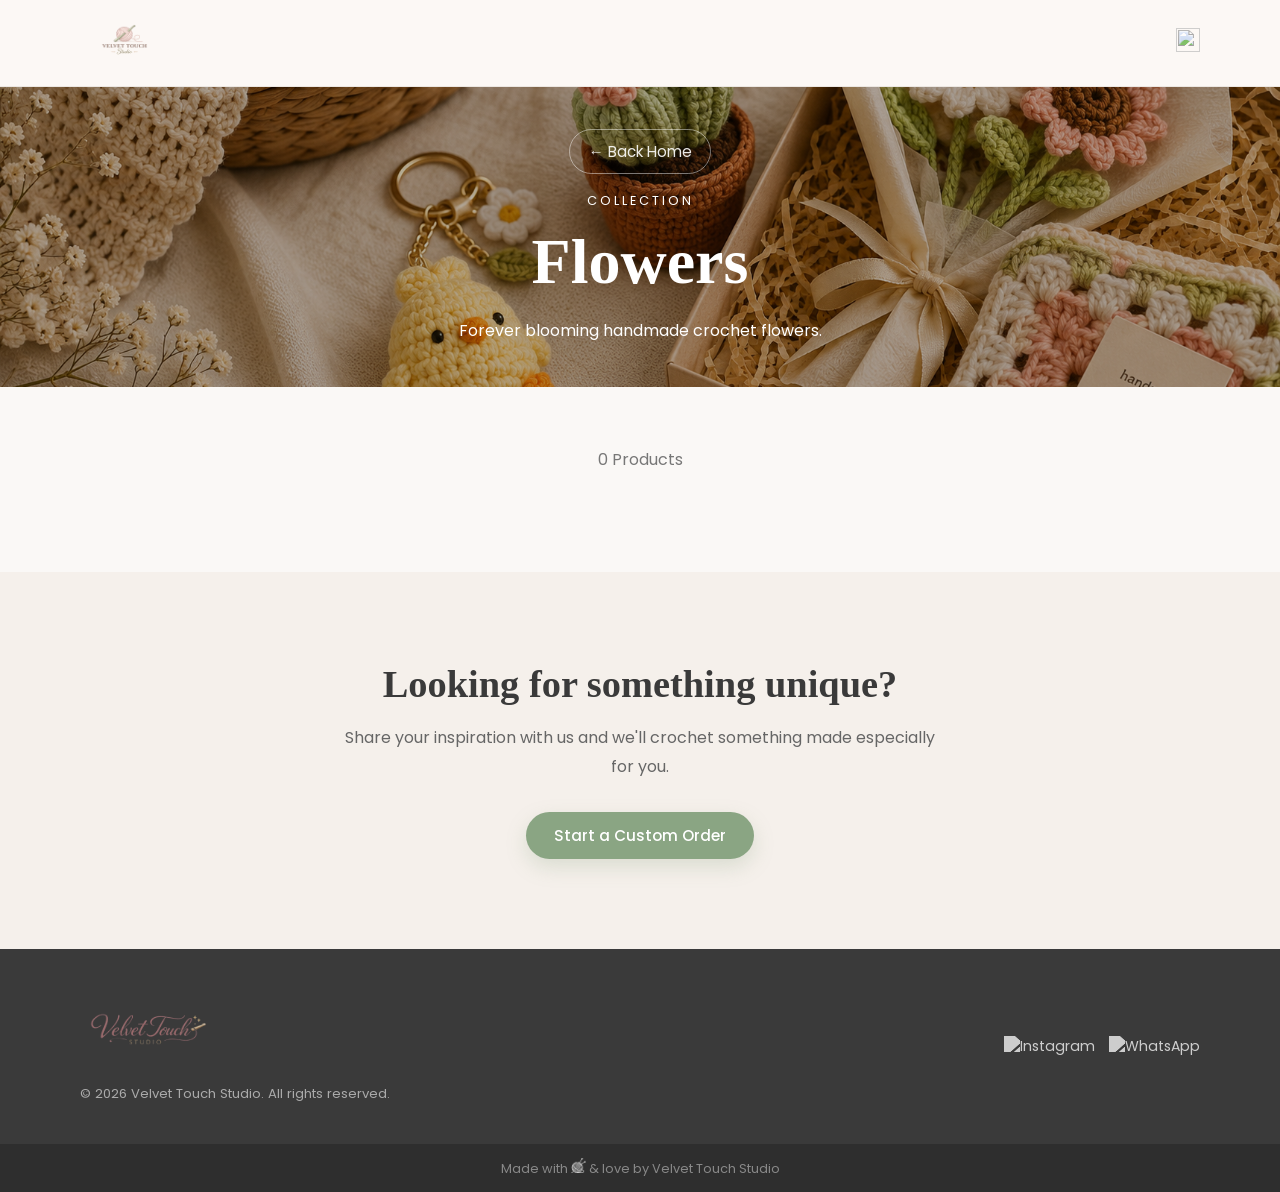
==== commit 48602302: "favicon added" ====
--- a/collection.html
+++ b/collection.html
@@ -13,6 +13,8 @@
       rel="stylesheet"
     />
     <link rel="stylesheet" href="https://cdn.jsdelivr.net/npm/swiper@11/swiper-bundle.min.css" />
+    <!-- Favicon -->
+<link rel="icon" type="image/png" href="Assets/web-app-manifest-192x192.png">
 
 </head>
 
@@ -50,7 +52,7 @@
 
     <div class="hero-content">
 
-        <a href="index.html" class="back-link">
+        <a href="index.html#collections" class="back-link">
             ← Back Home
         </a>
 
--- a/collection.css
+++ b/collection.css
@@ -1,359 +1,266 @@
-/* ===========================
-      COLLECTION HERO
-=========================== */
-
-.collection-hero{
-    height:300px;
-    background-image:url("./Assets/banner.png");
-    background-size:cover;
-    background-position:center;
-    position:relative;
-
-    display:flex;
-    justify-content:center;
-    align-items:center;
-    text-align:center;
-}
-
-.collection-hero::before{
-    content:"";
-    position:absolute;
-    inset:0;
-    background:rgba(0,0,0,.28);
-}
-
-.hero-content{
-    position:relative;
-    z-index:2;
-    color:white;
-    padding:20px;
-}
-
-.back-link{
-    display:inline-block;
-    color:white;
-    text-decoration:none;
-    margin-bottom:18px;
-    font-size:.95rem;
-    opacity:.9;
-    padding:10px 18px;
-    border:1px solid rgba(255,255,255,.5);
-    border-radius:50px;
-}
-
-
-
-.back-link:hover{
-    opacity:1;
-}
-
-#collectionTag{
-    display:block;
-    text-transform:uppercase;
-    letter-spacing:3px;
-    font-size:.8rem;
-    margin-bottom:15px;
-}
-
-#collectionTitle{
-    font-size:4rem;
-    font-family:"Cormorant Garamond",serif;
-    margin-bottom:18px;
-}
-
-#collectionDescription{
-    max-width:600px;
-    margin:auto;
-    line-height:1.8;
-}
-
-
-
-/* ===========================
-      PRODUCTS
-=========================== */
-
-.collection-products{
-
-    padding:80px 6%;
-     margin-top:-20px;
-
-    background:#faf8f6;
-
-}
-
-.product-count{
-    text-align:center;
-    margin-bottom:50px;
-    color:#777;
-    font-size:1rem;
-
-}
-
-.product-grid{
-
-    display:grid;
-    grid-template-columns:repeat(4,280px);
-    justify-content:center;
-    gap:30px;
-
-
-}
-
-
-
-/* ===========================
-      PRODUCT CARD
-=========================== */
-
-.product-card{
-
-    background:white;
-
-    border-radius:22px;
-
-    overflow:hidden;
-
-    box-shadow:0 12px 30px rgba(0,0,0,.06);
-
-    transition:.35s;
-
-}
-
-.product-card:hover{
-
-    transform:translateY(-8px);
-
-    box-shadow:0 18px 45px rgba(0,0,0,.12);
-
-}
-
-.product-card img{
-
-    width:100%;
-
-    height:300px;
-
-    object-fit:cover;
-
-    transition:.4s;
-
-}
-
-.product-card:hover img{
-
-    transform:scale(1.05);
-
-}
-
-.product-info{
-
-    padding:22px;
-
-}
-
-.product-info h3{
-
-    color:#333;
-
-    margin-bottom:10px;
-
-    font-size:1.1rem;
-
-}
-
-.price{
-
-    color:#8AA583;
-
-    font-size:1rem;
-
-    font-weight:600;
-
-    margin-bottom:18px;
-
-}
-
-.card-btn{
-
-    display:inline-block;
-
-    padding:11px 22px;
-
-    border-radius:50px;
-
-    background:#8AA583;
-
-    color:white;
-
-    text-decoration:none;
-
-    transition:.3s;
-
-}
-
-.card-btn:hover{
-
-    background:#76926e;
-
-}
-
-
-
-/* ===========================
-      CUSTOM ORDER
-=========================== */
-
-.custom-order{
-
-    padding:90px 6%;
-
-    background:#f5f0eb;
-
-    text-align:center;
-
-}
-
-.custom-order h2{
-
-    font-size:2.4rem;
-
-    margin-bottom:18px;
-
-    color:#3a3a3a;
-
-    font-family:"Cormorant Garamond",serif;
-
-}
-
-.custom-order p{
-
-    max-width:600px;
-
-    margin:auto auto 30px;
-
-    color:#666;
-
-    line-height:1.8;
-
-}
-.empty-state{
-    grid-column:1/-1;
-    text-align:center;
-    padding:80px 20px;
-}
-
-.empty-state h2{
-    margin-bottom:10px;
-    color:#444;
-}
-
-.empty-state p{
-    color:#777;
-}
-.order-btn{
-    display:inline-flex;
-    align-items:center;
-    justify-content:center;
-
-    padding:12px 28px;
-
-    background:#8aa583;
-    color:#fff;
-
-    text-decoration:none;
-
-    border-radius:50px;
-
-    font-size:0.95rem;
-    font-weight:500;
-
-    transition:0.3s ease;
-
-    box-shadow:0 8px 20px rgba(138,165,131,.25);
-}
-
-.order-btn:hover{
-
-    background:#76926e;
-
-    transform:translateY(-2px);
-
-    box-shadow:0 12px 28px rgba(138,165,131,.35);
-
-}
-
-
-
-/* ==========================================
-   COLLECTION PAGE - MOBILE FIXES & SWIPER
-========================================== */
-/* ==========================================
-   COLLECTION PAGE - MOBILE FIXES & SWIPER
+/* ==========================================
+   COLLECTION HERO
+========================================== */
+
+.collection-hero {
+  height: 300px;
+  background-image: url("./Assets/banner.png");
+  background-size: cover;
+  background-position: center;
+  position: relative;
+  display: flex;
+  justify-content: center;
+  align-items: center;
+  text-align: center;
+}
+
+.collection-hero::before {
+  content: "";
+  position: absolute;
+  inset: 0;
+  background: rgba(0, 0, 0, 0.28);
+}
+
+.hero-content {
+  position: relative;
+  z-index: 2;
+  color: white;
+  padding: 20px;
+}
+
+.back-link {
+  display: inline-block;
+  color: white;
+  text-decoration: none;
+  margin-bottom: 18px;
+  font-size: 0.95rem;
+  opacity: 0.9;
+  padding: 10px 18px;
+  border: 1px solid rgba(255, 255, 255, 0.5);
+  border-radius: 50px;
+}
+
+.back-link:hover {
+  opacity: 1;
+}
+
+#collectionTag {
+  display: block;
+  text-transform: uppercase;
+  letter-spacing: 3px;
+  font-size: 0.8rem;
+  margin-bottom: 15px;
+}
+
+#collectionTitle {
+  font-size: 4rem;
+  font-family: "Cormorant Garamond", serif;
+  margin-bottom: 18px;
+}
+
+#collectionDescription {
+  max-width: 600px;
+  margin: auto;
+  line-height: 1.8;
+}
+
+/* ==========================================
+   PRODUCTS SECTION CONTAINER
+========================================== */
+
+.collection-products {
+  padding: 60px 5%;
+  background: #faf8f6;
+  position: relative;
+}
+
+.product-count {
+  text-align: center;
+  margin-bottom: 40px;
+  color: #777;
+  font-size: 1rem;
+}
+
+#productGrid {
+  width: 100%;
+  position: relative;
+}
+
+/* ==========================================
+   SWIPER SLIDER (MOBILE DEFAULT)
+========================================== */
+
+.myProductSwiper {
+  width: 100%;
+  padding: 10px 0 25px 0 !important;
+  overflow: hidden;
+}
+
+.product-card {
+  background: white;
+  border-radius: 20px;
+  overflow: hidden;
+  box-shadow: 0 8px 25px rgba(0, 0, 0, 0.06);
+  transition: 0.35s;
+  width: 100%;
+}
+
+.product-card img {
+  width: 100%;
+  height: 280px;
+  object-fit: cover;
+  display: block;
+}
+
+.product-info {
+  padding: 18px;
+  text-align: center;
+}
+
+.product-info h3 {
+  color: #333;
+  margin-bottom: 8px;
+  font-size: 1.1rem;
+}
+
+.price {
+  color: #8AA583;
+  font-size: 1rem;
+  font-weight: 600;
+  margin-bottom: 16px;
+}
+
+.card-btn {
+  display: inline-block;
+  padding: 10px 22px;
+  border-radius: 50px;
+  background: #8AA583;
+  color: white;
+  text-decoration: none;
+  transition: 0.3s;
+}
+
+.card-btn:hover {
+  background: #76926e;
+}
+
+/* Custom Floating Arrow */
+.swiper-button-next-custom {
+  position: absolute;
+  right: 15px;
+  top: 50%;
+  transform: translateY(-50%);
+  width: 38px;
+  height: 54px;
+  background: #ffffff;
+  border-radius: 27px;
+  display: flex;
+  align-items: center;
+  justify-content: center;
+  box-shadow: 0 4px 15px rgba(0,0,0,0.15);
+  z-index: 20;
+  cursor: pointer;
+  border: none;
+}
+
+/* ==========================================
+   CUSTOM ORDER & EMPTY STATE
+========================================== */
+
+.custom-order {
+  padding: 90px 6%;
+  background: #f5f0eb;
+  text-align: center;
+}
+
+.custom-order h2 {
+  font-size: 2.4rem;
+  margin-bottom: 18px;
+  color: #3a3a3a;
+  font-family: "Cormorant Garamond", serif;
+}
+
+.custom-order p {
+  max-width: 600px;
+  margin: auto auto 30px;
+  color: #666;
+  line-height: 1.8;
+}
+
+.empty-state {
+  grid-column: 1 / -1;
+  text-align: center;
+  padding: 80px 20px;
+}
+
+.empty-state h2 {
+  margin-bottom: 10px;
+  color: #444;
+}
+
+.empty-state p {
+  color: #777;
+}
+
+.order-btn {
+  display: inline-flex;
+  align-items: center;
+  justify-content: center;
+  padding: 12px 28px;
+  background: #8aa583;
+  color: #fff;
+  text-decoration: none;
+  border-radius: 50px;
+  font-size: 0.95rem;
+  font-weight: 500;
+  transition: 0.3s ease;
+  box-shadow: 0 8px 20px rgba(138, 165, 131, 0.25);
+}
+
+.order-btn:hover {
+  background: #76926e;
+  transform: translateY(-2px);
+  box-shadow: 0 12px 28px rgba(138, 165, 131, 0.35);
+}
+
+/* ==========================================
+   DESKTOP VIEW FIX (min-width: 769px)
+========================================== */
+
+@media (min-width: 769px) {
+  /* Turn Swiper into 4-Column Grid on Desktop */
+  .myProductSwiper .swiper-wrapper {
+    display: grid !important;
+    grid-template-columns: repeat(4, minmax(0, 280px)) !important;
+    justify-content: center !important;
+    gap: 30px !important;
+    transform: none !important;
+  }
+
+  .myProductSwiper .swiper-slide {
+    width: 100% !important;
+    margin-right: 0 !important;
+  }
+
+  .swiper-button-next-custom {
+    display: none !important;
+  }
+}
+
+/* ==========================================
+   MOBILE VIEW FIX (max-width: 768px)
 ========================================== */
 
 @media (max-width: 768px) {
   .collection-hero {
-    height: 260px;
+    height: 250px;
   }
 
   #collectionTitle {
-    font-size: 2.5rem;
+    font-size: 2.4rem;
   }
 
   .collection-products {
-    padding: 30px 0; /* Horizontal padding removed so swiper flows edge to edge */
-  }
-
-  /* Swiper Container Fix */
-  .product-grid {
-    display: block; /* Removed CSS Grid/Flex overrides */
-    width: 100%;
-    overflow: hidden;
-  }
-
-  .myProductSwiper {
-    width: 100%;
-    padding: 10px 0 20px 0 !important;
-  }
-
-  /* Swiper Slide Fix */
-  .swiper-slide {
-    height: auto;
-    display: flex;
-    justify-content: center;
-  }
-
-  /* Product Card Styling for Swiper */
-  .product-card {
-    width: 100%;
-    border-radius: 20px;
-    box-shadow: 0 8px 25px rgba(0,0,0,0.06);
-    background: #ffffff;
-  }
-
-  .product-card img {
-    width: 100%;
-    height: 280px;
-    object-fit: cover; /* Cover lagao clean modern photo look ke liye */
-    display: block;
-  }
-
-  .product-info {
-    padding: 18px;
-    text-align: center;
-  }
-
-  .custom-order {
-    padding: 60px 20px;
-  }
-
-  .custom-order h2 {
-    font-size: 2rem;
-  }
-}
-
-
-
-  
- +    padding: 30px 0;
+  }
+}
